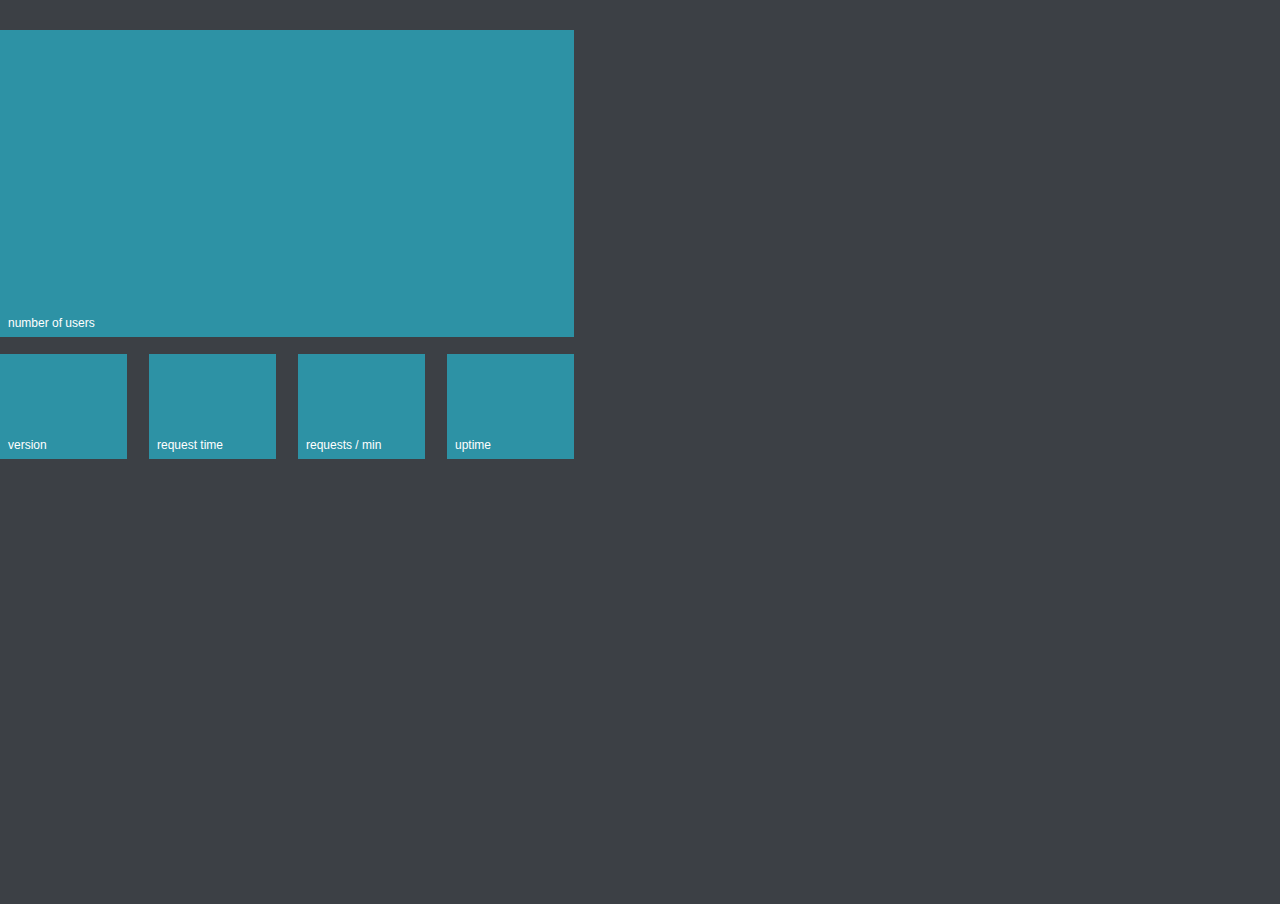
==== index.html @ 9ef3d4f1 "Start with the message widget." ====
<!DOCTYPE html>
<html>
<head>
    <title>Dashboard</title>

    <meta charset="utf-8">

    <link rel="icon" href="images/favicon/favicon.ico" type="image/x-icon">

    <link rel="stylesheet" type="text/css" href="style/lib/reset.css"/>
    <link rel="stylesheet" type="text/css" href="style/style.css"/>

    <script type="text/javascript" src="javascript/lib/jQuery.js"></script>
    <script type="text/javascript" src="javascript/lib/highcharts.js"></script>

    <script type="text/javascript" src="javascript/Dashboard.js"></script>
    <script type="text/javascript" src="javascript/overlay/OverlayView.js"></script>
    <script type="text/javascript" src="javascript/overlay/OverlayController.js"></script>
    <script type="text/javascript" src="javascript/widget/message/Message.js"></script>
    <script type="text/javascript" src="javascript/widget/message/MessageView.js"></script>
    <script type="text/javascript" src="javascript/widget/message/MessageModel.js"></script>
    <script type="text/javascript" src="javascript/widget/message/MessageController.js"></script>
    <script type="text/javascript" src="javascript/widget/projecthistory/ProjectHistoryView.js"></script>
    <script type="text/javascript" src="javascript/widget/projecthistory/ProjectHistoryController.js"></script>
    <script type="text/javascript" src="javascript/widget/projectinfo/CpuLoad.js"></script>
    <script type="text/javascript" src="javascript/widget/projectinfo/UserAmount.js"></script>
    <script type="text/javascript" src="javascript/widget/projectinfo/ProjectInfo.js"></script>
    <script type="text/javascript" src="javascript/widget/projectinfo/ProjectInfoModel.js"></script>
    <script type="text/javascript" src="javascript/widget/projectinfo/ProjectInfoView.js"></script>
    <script type="text/javascript" src="javascript/widget/projectinfo/ProjectInfoController.js"></script>
    <script type="text/javascript" src="javascript/DashboardView.js"></script>
    <script type="text/javascript" src="javascript/DashboardController.js"></script>
    <script type="text/javascript" src="javascript/createElement.js"></script>
    <script type="text/javascript" src="javascript/main.js"></script>
</head>
<body>
<article id="container">

</article>
</body>
</html>
---- style/style.css ----
body {
    background-color:#3c4045;
    font-family:'Open Sans', sans-serif;
    color:#FFFFFF;
}

.title {
    font-size:12px;
}

#overlay {
    opacity:0.75;
    background:#000000;
    width:100%;
    height:100%;
    z-index:10;
    top:0;
    left:0;
    position:fixed;
}

.container {
    width:609px;
    height:901px;
    display:inline-block;
}

#container {
    min-width:1827px;
    text-align:center;
}

.containerLeftSection {
    width:100%;
}

#containerLeftSectionTop {
    height:490px;
}

#containerLeftSectionBottom {
    height:411px;
}

.piArticle {
    float:left;
    background-color:#2d92a5;
    position:relative;
    width:127px;
    height:105px;
    margin-top:17px;
    margin-right:22px;
    text-align:center;
}

.piArticle:first-child {
    width:574px;
    height:307px;
    margin-top:30px;
    margin-right:0;
}

.piContentArticle {
    width:auto;
    height:40px;
    margin:0 auto 0 auto;
}

#piContentArticle0 {
    width:500px;
    height:225px;
    margin-top:35px;
}

#piContentArticle0 svg {
    margin-top:16px;
}

.piContent {
    font-size:28px;
}

.piContent p {
    display:block;
}

.piContent span {
    margin-top:2px;
    display:block;
    font-family:'Open Sans', sans-serif;
    font-size:10px;
    text-transform:uppercase;
}

.titleArticle {
    text-align:left;
    height:20px;
    width:100%;
    position:absolute;
    bottom:0;
}

.titleArticle p {
    margin-left:8px;
}

#containerOverlay {
    width:425px;
    height:425px;
    position:absolute;
    left:50%;
    top:50%;
    margin:-212px 0 0 -212px;
}

.phArticle {
    float:left;
    background-color:#2d92a5;
    position:relative;
    width:127px;
    height:103px;
    margin-top:17px;
    margin-right:22px;
    text-align:center;
}

.phArticle:first-child {
    width:425px;
    height:305px;
    margin:0;
}

.phArticle:last-child {
    margin:17px 0 0 0;
}

.phContentArticle {
    width:100px;
    height:60px;
    margin:15px auto 0 auto;
}

#phContentArticle0 {
    width:340px;
    height:180px;
}

.phContent {
    margin-top:6px;
}

#phContent3 {
    margin-top:11px;
}

rect {
    fill:none;
}

.highcharts-legend {
    visibility:hidden;
}

.highcharts-legend rect {
    visibility:hidden;
}

tspan {
    color:#ffffff;
}

tspan[x='490'] {
    visibility:hidden;
}

text {
    color:#FFFFFF;
}
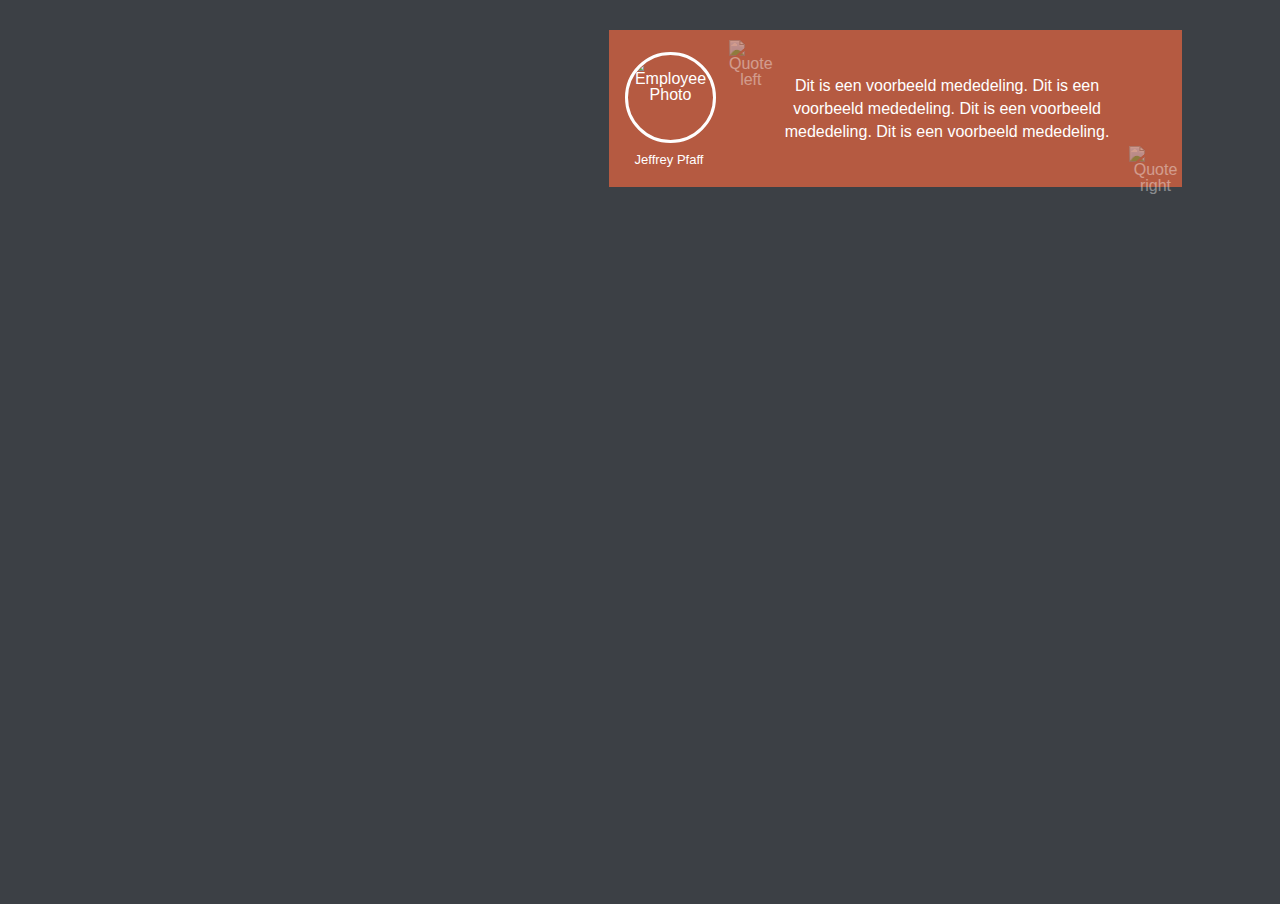
==== commit 0706abae: "Employees of Topicus Onderwijs are being shown in the REST service now. Commented it out though whil" ====
--- a/index.html
+++ b/index.html
@@ -16,6 +16,7 @@
     <script type="text/javascript" src="javascript/Dashboard.js"></script>
     <script type="text/javascript" src="javascript/overlay/OverlayView.js"></script>
     <script type="text/javascript" src="javascript/overlay/OverlayController.js"></script>
+    <script type="text/javascript" src="javascript/widget/message/Employee.js"></script>
     <script type="text/javascript" src="javascript/widget/message/Message.js"></script>
     <script type="text/javascript" src="javascript/widget/message/MessageView.js"></script>
     <script type="text/javascript" src="javascript/widget/message/MessageModel.js"></script>
--- a/style/style.css
+++ b/style/style.css
@@ -30,7 +30,7 @@
     text-align:center;
 }
 
-.containerLeftSection {
+.containerSection {
     width:100%;
 }
 
@@ -40,6 +40,20 @@
 
 #containerLeftSectionBottom {
     height:411px;
+}
+
+#containerMiddleSectionTop {
+    /*height:120px;*/
+}
+
+#containerMiddleSectionMiddle {
+    /*height:429px;*/
+}
+
+#containerMiddleSectionBottom {
+    /*margin-top:68px;*/
+    margin-top:30px;
+    height:157px;
 }
 
 .piArticle {
@@ -105,11 +119,17 @@
 }
 
 #containerOverlay {
-    width:425px;
-    height:425px;
+    width:auto;
+    height:auto;
     position:absolute;
     left:50%;
     top:50%;
+
+}
+
+#phArticle {
+    width:425px;
+    height:425px;
     margin:-212px 0 0 -212px;
 }
 
@@ -125,13 +145,17 @@
 }
 
 .phArticle:first-child {
-    width:425px;
+    width:100%;
     height:305px;
     margin:0;
 }
 
 .phArticle:last-child {
     margin:17px 0 0 0;
+}
+
+#phArticle1 {
+    clear:both;
 }
 
 .phContentArticle {
@@ -175,4 +199,114 @@
 
 text {
     color:#FFFFFF;
-}+}
+
+#messageSection {
+    height:100%;
+    width:573px;
+    background-color:#b55a41;
+}
+
+.messageArticle {
+    height:100%;
+    position:relative;
+    float:left;
+}
+
+#messageArticleLeft {
+    width:120px;
+    text-align: center;
+}
+
+#messageArticleLeftQuote {
+    width:36px;
+}
+
+#messageArticle {
+    width:364px;
+}
+
+#message {
+    position:absolute;
+    width:100%;
+    height:100%;
+    text-align:center;
+    line-height:23px;
+}
+
+#message p {
+    height:auto;
+    width:100%;
+    position:relative;
+    top:50%;
+}
+
+#messageArticleRight {
+    width:53px;
+}
+
+.messageArticleSplitted {
+    width:100%;
+}
+
+#messageArticlePhoto {
+    height:113px;
+    position: relative;
+}
+
+#messageArticlePhoto img {
+    width:85px;
+    height:85px;
+    border:3px solid #fefefe;
+    border-radius:50%;
+    -webkit-border-radius:50%;
+    -moz-border-radius:50%;
+    position: absolute;
+    bottom:0;
+    left:0;
+    margin-left:16px;
+}
+
+#messageArticleEmployee {
+    height:43px;
+    font-size:13px;
+    margin-top:10px;
+}
+
+#messageArticleTrash {
+    height:116px;
+}
+
+#messageTrashBin {
+    height:27px;
+    width:25px;
+    margin:6px 0 0 7px;
+    visibility:hidden;
+}
+
+#messageTrashBin:hover {
+    cursor:pointer;
+}
+
+#messageArticleRightQuote {
+    height:40px;
+}
+
+.messageQuote {
+    width:35px;
+    height:30px;
+    opacity:0.4;
+}
+
+#messageArticleLeftQuote {
+    margin-top:10px;
+}
+
+#messageOverlay {
+    background-color:#b55a41;
+    width:606px;
+    height:432px;
+    margin:-216px 0 0 -320px;
+}
+
+
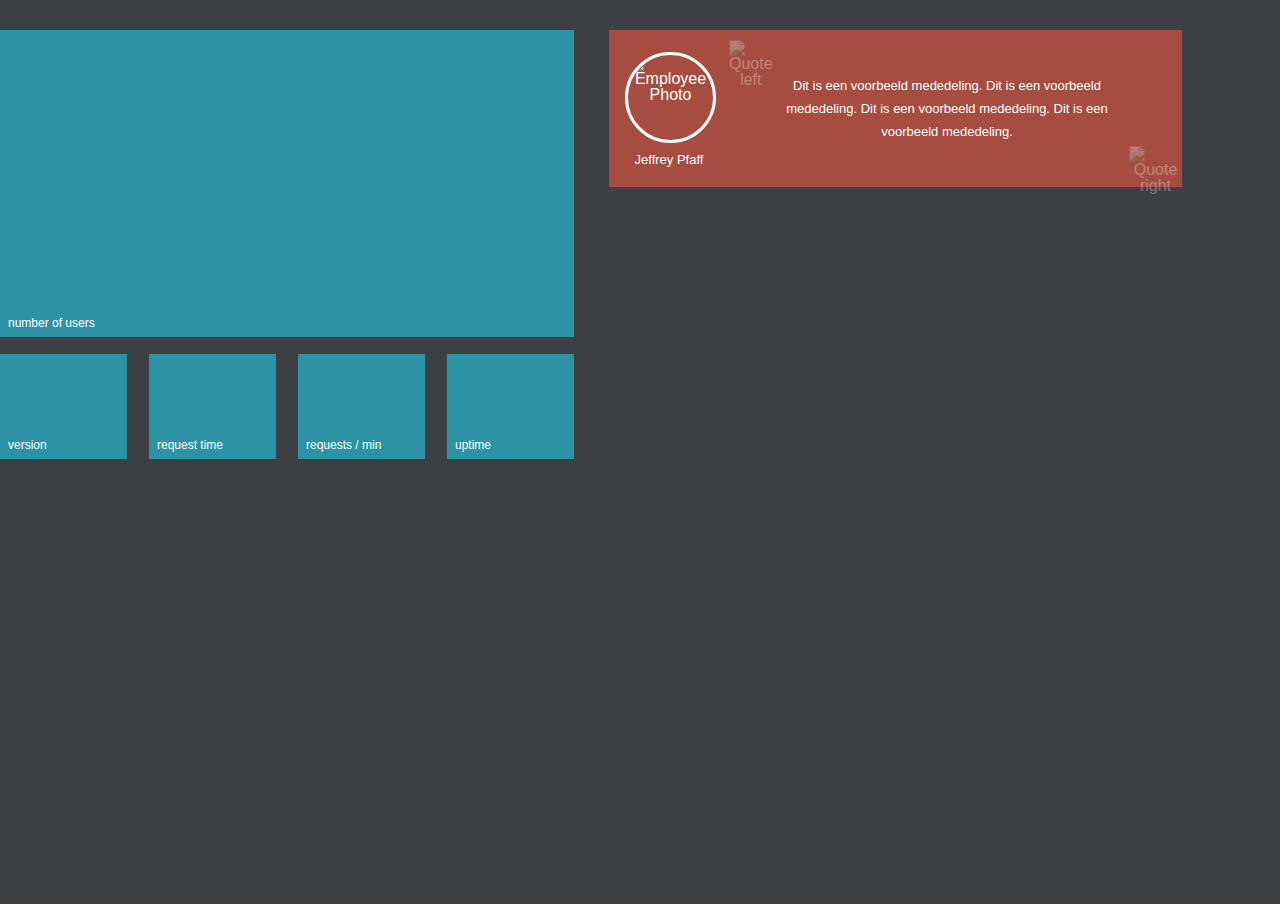
==== commit 66e970c9: "E-mail is being connected to the poster of the message now. Photo is being retrieved by this." ====
--- a/index.html
+++ b/index.html
@@ -35,8 +35,8 @@
     <script type="text/javascript" src="javascript/main.js"></script>
 </head>
 <body>
-<article id="container">
+<section id="container">
 
-</article>
+</section>
 </body>
 </html>--- a/style/style.css
+++ b/style/style.css
@@ -9,7 +9,7 @@
 }
 
 #overlay {
-    opacity:0.75;
+    opacity:0.98;
     background:#000000;
     width:100%;
     height:100%;
@@ -119,12 +119,9 @@
 }
 
 #containerOverlay {
-    width:auto;
-    height:auto;
-    position:absolute;
+    position:fixed;
     left:50%;
-    top:50%;
-
+    top:45%;
 }
 
 #phArticle {
@@ -201,10 +198,14 @@
     color:#FFFFFF;
 }
 
+#message {
+    font-size:13px;
+}
+
 #messageSection {
     height:100%;
     width:573px;
-    background-color:#b55a41;
+    background-color:#a64c40;
 }
 
 .messageArticle {
@@ -293,9 +294,9 @@
 }
 
 .messageQuote {
-    width:35px;
-    height:30px;
-    opacity:0.4;
+    width:28px;
+    height:25px;
+    opacity:0.3;
 }
 
 #messageArticleLeftQuote {
@@ -303,10 +304,96 @@
 }
 
 #messageOverlay {
-    background-color:#b55a41;
+    background-color:#a64c40;
     width:606px;
     height:432px;
     margin:-216px 0 0 -320px;
 }
 
-
+#messageOverlay select {
+    font-family:'Open Sans', sans-serif;
+    font-size:11px;
+    color:#393939;
+    border:0;
+    margin:5px 8px 0 0;
+    padding:7px 4px 7px 4px;
+
+}
+
+#messageOverlay textarea {
+    margin-top:5px;
+    padding-top:5px;
+    padding-left:5px;
+    font-family:'Open Sans', sans-serif;
+    color:#393939;
+    border:0;
+    resize:none;
+}
+
+#messageOverlay button {
+    height:37px;
+    width:115px;
+    font-family:'Open Sans', sans-serif;
+    color:#393939;
+    background-color:#FFFFFF;
+    opacity:0.6;
+    border:0;
+    float:right;
+}
+
+#messageOverlay button:hover {
+    background-color: #dddddd;
+    opacity:0.6;
+    cursor:pointer;
+}
+
+#messageOverlay select,textarea:focus {
+    outline: none !important;
+}
+
+.messagePostArticle {
+    padding-left:32px;
+    width:auto;
+    display:block;
+}
+
+#messagePostTitleArticle {
+    font-size:15px;
+    padding-top:35px;
+}
+
+#messagePostSelectNameArticle {
+    padding-top:20px;
+    margin-left:-1px;
+}
+
+#messagePostSelectNameArticle p {
+    margin-left:2px;
+}
+
+#messagePostSelectDateArticle {
+    padding-top:20px;
+}
+
+#messagePostCreateMessageArticle {
+    padding-top:20px;
+}
+
+#messagePostButtonArticle {
+    padding-top:20px;
+    padding-right:31px;
+}
+
+.messagePostFieldTitle {
+    font-size:12px;
+}
+
+.selectDateClass {
+    width:50%;
+    display:inline-block;
+}
+
+#createMessage {
+    width:94%;
+    height:108px;
+}
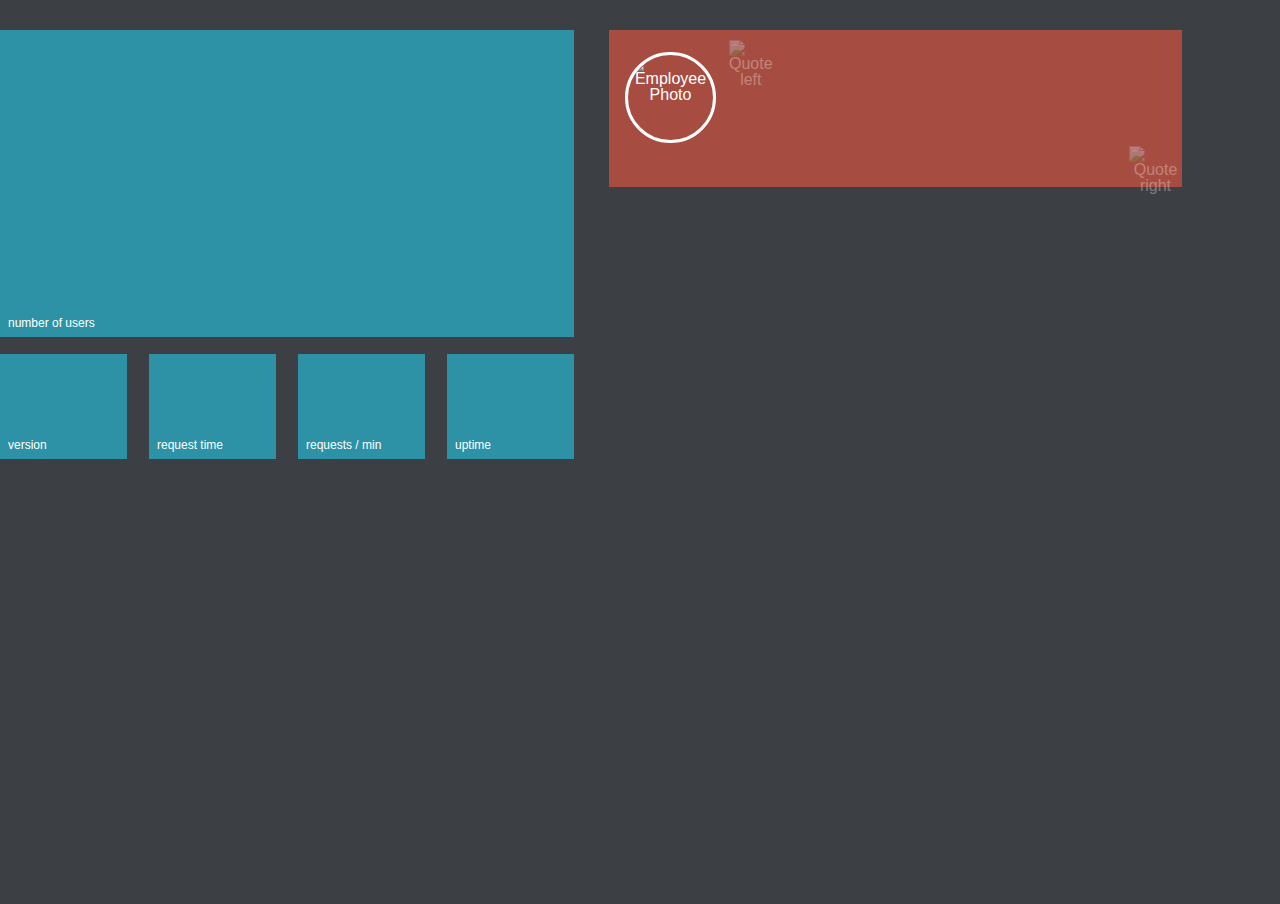
==== commit 4a06d848: "Start with the date time widget." ====
--- a/index.html
+++ b/index.html
@@ -16,6 +16,9 @@
     <script type="text/javascript" src="javascript/Dashboard.js"></script>
     <script type="text/javascript" src="javascript/overlay/OverlayView.js"></script>
     <script type="text/javascript" src="javascript/overlay/OverlayController.js"></script>
+    <script type="text/javascript" src="javascript/widget/datetime/DateTimeView.js"></script>
+    <script type="text/javascript" src="javascript/widget/datetime/DateTimeModel.js"></script>
+    <script type="text/javascript" src="javascript/widget/datetime/DateTimeController.js"></script>
     <script type="text/javascript" src="javascript/widget/message/Employee.js"></script>
     <script type="text/javascript" src="javascript/widget/message/Message.js"></script>
     <script type="text/javascript" src="javascript/widget/message/MessageView.js"></script>
--- a/style/style.css
+++ b/style/style.css
@@ -235,7 +235,7 @@
     line-height:23px;
 }
 
-#message p {
+#messageText {
     height:auto;
     width:100%;
     position:relative;
@@ -305,7 +305,7 @@
 
 #messageOverlay {
     background-color:#a64c40;
-    width:606px;
+    width:612px;
     height:432px;
     margin:-216px 0 0 -320px;
 }
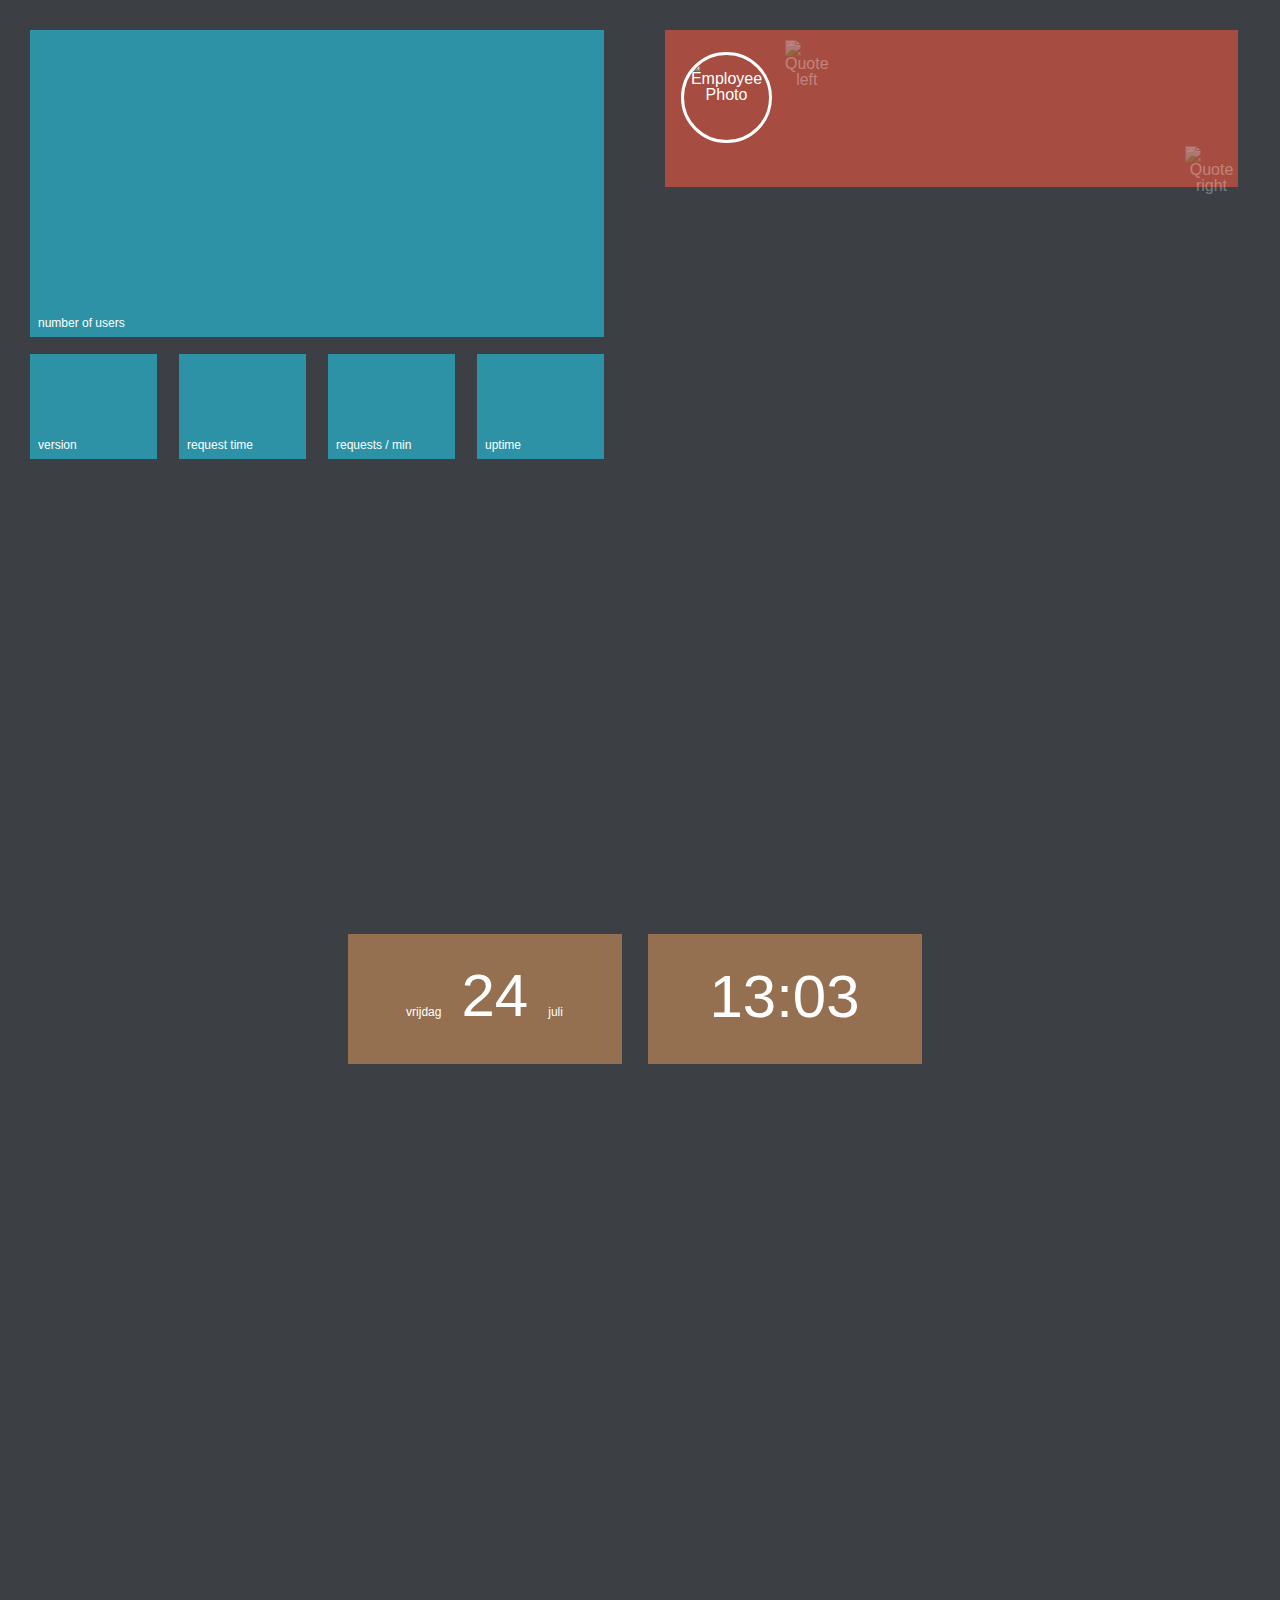
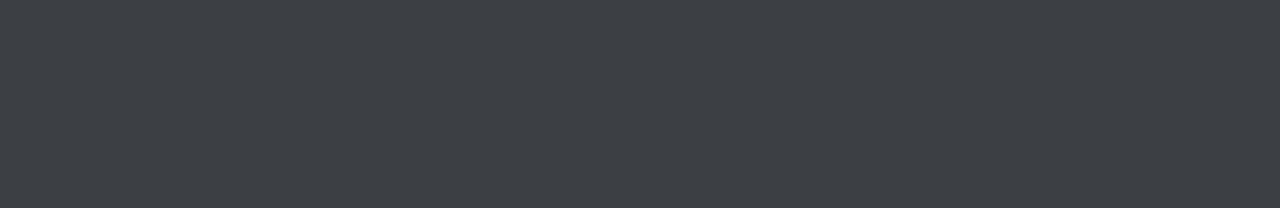
==== commit 39fcfe4b: "Commentary added to the DateTime widget, made the classes for the News widget." ====
--- a/index.html
+++ b/index.html
@@ -19,6 +19,10 @@
     <script type="text/javascript" src="javascript/widget/datetime/DateTimeView.js"></script>
     <script type="text/javascript" src="javascript/widget/datetime/DateTimeModel.js"></script>
     <script type="text/javascript" src="javascript/widget/datetime/DateTimeController.js"></script>
+    <script type="text/javascript" src="javascript/widget/news/News.js"></script>
+    <script type="text/javascript" src="javascript/widget/news/NewsView.js"></script>
+    <script type="text/javascript" src="javascript/widget/news/NewsModel.js"></script>
+    <script type="text/javascript" src="javascript/widget/news/NewsController.js"></script>
     <script type="text/javascript" src="javascript/widget/message/Employee.js"></script>
     <script type="text/javascript" src="javascript/widget/message/Message.js"></script>
     <script type="text/javascript" src="javascript/widget/message/MessageView.js"></script>
--- a/style/style.css
+++ b/style/style.css
@@ -2,6 +2,7 @@
     background-color:#3c4045;
     font-family:'Open Sans', sans-serif;
     color:#FFFFFF;
+    overflow:hidden;
 }
 
 .title {
@@ -20,13 +21,13 @@
 }
 
 .container {
-    width:609px;
+    width:610px;
     height:901px;
     display:inline-block;
+    margin-left:25px;
 }
 
 #container {
-    min-width:1827px;
     text-align:center;
 }
 
@@ -54,6 +55,19 @@
     /*margin-top:68px;*/
     margin-top:30px;
     height:157px;
+}
+
+#containerRightSectionTop {
+    margin-top:30px;
+    height:130px;
+}
+
+#containerRightSectionMiddle {
+    /*height:px;*/
+}
+
+#containerRightSectionBottom {
+    /*height:px;*/
 }
 
 .piArticle {
@@ -397,3 +411,40 @@
     width:94%;
     height:108px;
 }
+
+#datetimeSection {
+    height:100%;
+    width:574px;
+    font-size:12px;
+}
+
+#dateArticle {
+    width:274px;
+}
+
+#timeArticle {
+    width:274px;
+    margin-left:26px;
+}
+
+.datetimeArticle {
+    background-color:#946f50;
+    height:130px;
+    float:left;
+}
+
+.dateText {
+    display:inline-block;
+}
+
+#dateDayNumberText {
+    margin:32px 20px 0 20px;
+    font-size:60px;
+    font-family:"Open Sans Light", sans-serif;
+}
+
+#timeText {
+    margin:33px 0 0 0;
+    font-size:60px;
+    font-family:"Open Sans Light", sans-serif;
+}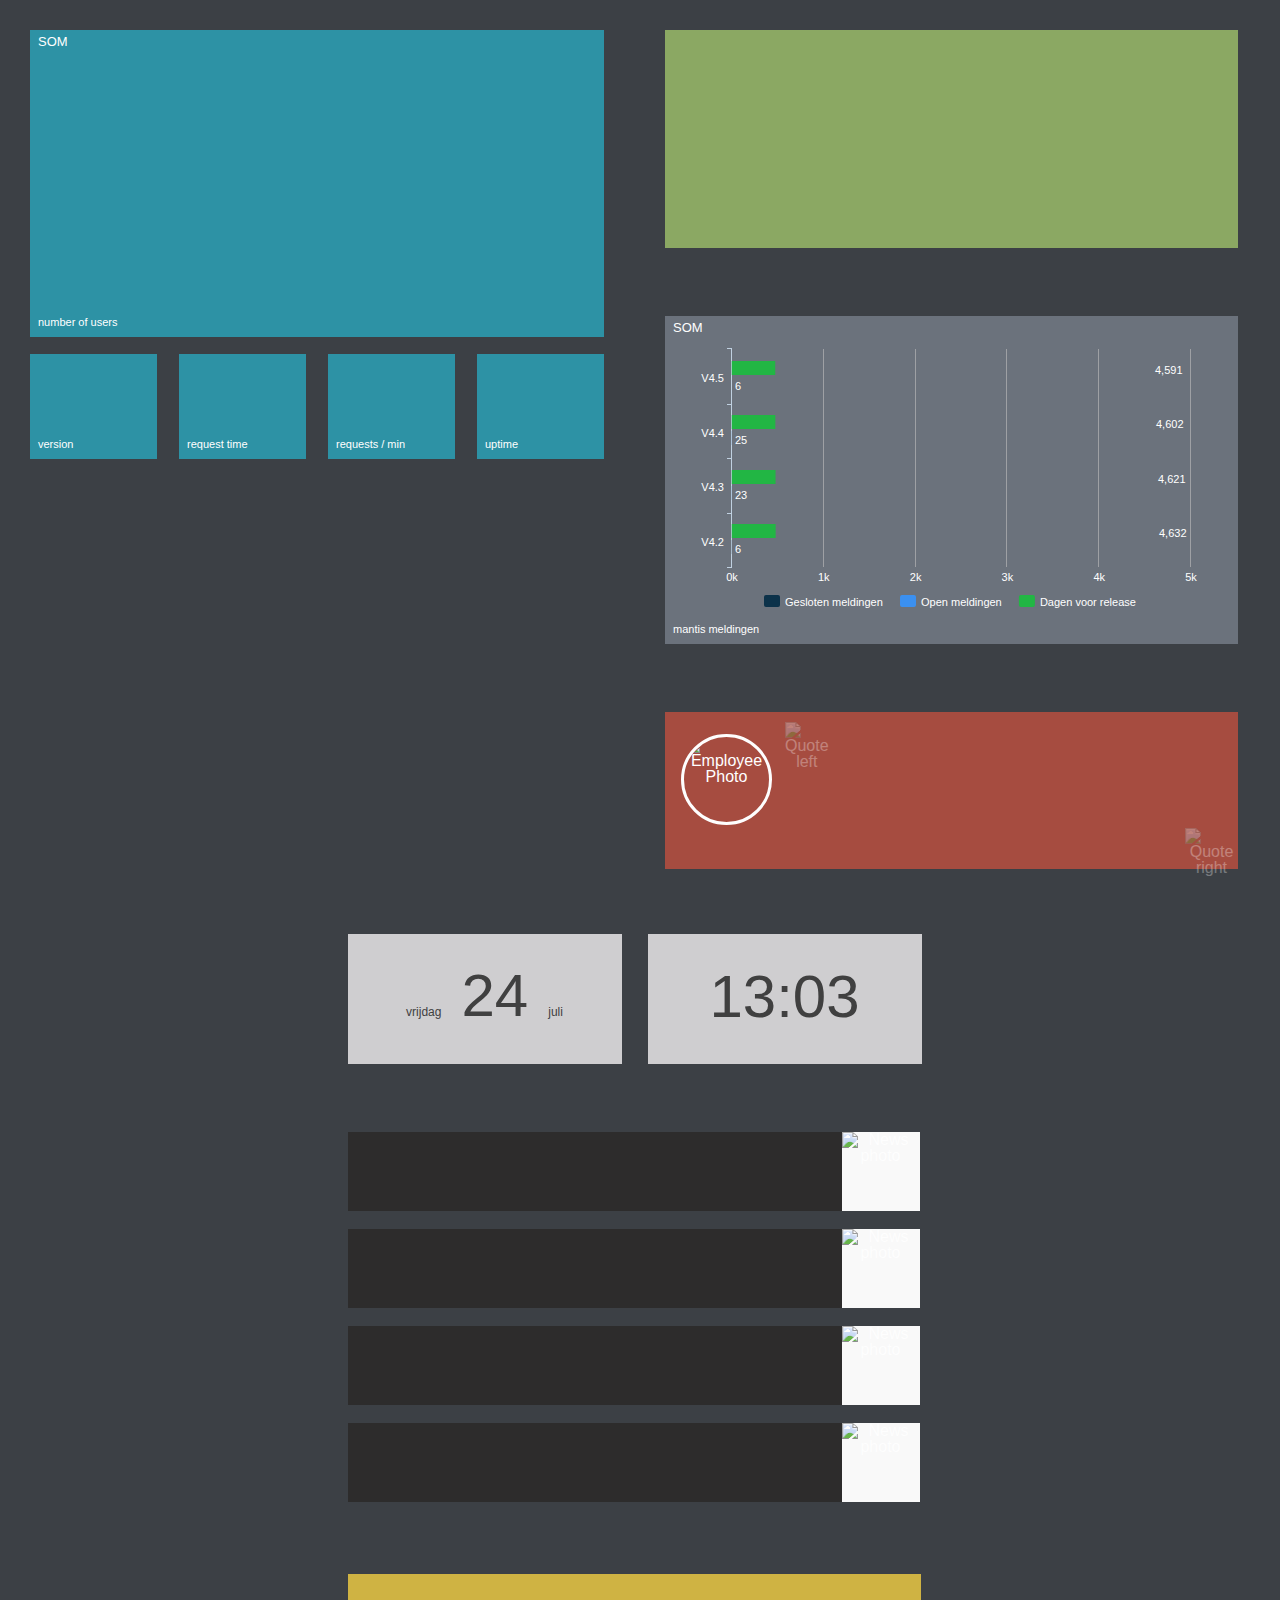
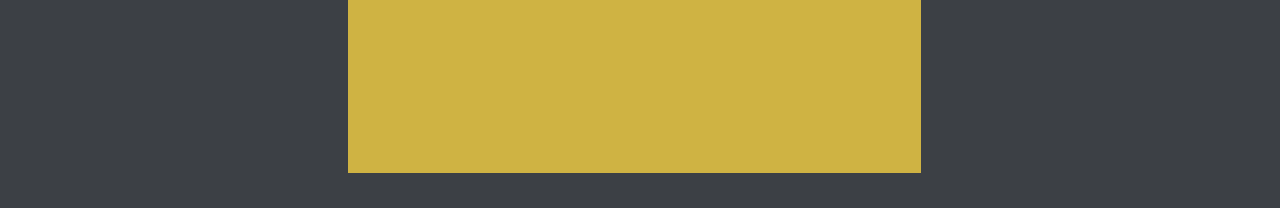
==== commit 3a8ebb09: "Made the start for the train and agenda widget." ====
--- a/index.html
+++ b/index.html
@@ -19,6 +19,18 @@
     <script type="text/javascript" src="javascript/widget/datetime/DateTimeView.js"></script>
     <script type="text/javascript" src="javascript/widget/datetime/DateTimeModel.js"></script>
     <script type="text/javascript" src="javascript/widget/datetime/DateTimeController.js"></script>
+    <script type="text/javascript" src="javascript/widget/train/Train.js"></script>
+    <script type="text/javascript" src="javascript/widget/train/TrainView.js"></script>
+    <script type="text/javascript" src="javascript/widget/train/TrainModel.js"></script>
+    <script type="text/javascript" src="javascript/widget/train/TrainController.js"></script>
+    <script type="text/javascript" src="javascript/widget/agenda/Agenda.js"></script>
+    <script type="text/javascript" src="javascript/widget/agenda/AgendaView.js"></script>
+    <script type="text/javascript" src="javascript/widget/agenda/AgendaModel.js"></script>
+    <script type="text/javascript" src="javascript/widget/agenda/AgendaController.js"></script>
+    <script type="text/javascript" src="javascript/widget/mantisstats/MantisStats.js"></script>
+    <script type="text/javascript" src="javascript/widget/mantisstats/MantisStatsView.js"></script>
+    <script type="text/javascript" src="javascript/widget/mantisstats/MantisStatsModel.js"></script>
+    <script type="text/javascript" src="javascript/widget/mantisstats/MantisStatsController.js"></script>
     <script type="text/javascript" src="javascript/widget/news/News.js"></script>
     <script type="text/javascript" src="javascript/widget/news/NewsView.js"></script>
     <script type="text/javascript" src="javascript/widget/news/NewsModel.js"></script>
--- a/style/style.css
+++ b/style/style.css
@@ -6,7 +6,13 @@
 }
 
 .title {
-    font-size:12px;
+    font-size:11px;
+}
+
+.widgetTitle {
+    font-size:13px;
+    margin-left:8px;
+    margin-top:5px;
 }
 
 #overlay {
@@ -44,16 +50,17 @@
 }
 
 #containerMiddleSectionTop {
-    /*height:120px;*/
+    margin-top:30px;
+    height:218px;
 }
 
 #containerMiddleSectionMiddle {
-    /*height:429px;*/
+    margin-top:68px;
+    height:328px;
 }
 
 #containerMiddleSectionBottom {
-    /*margin-top:68px;*/
-    margin-top:30px;
+    margin-top:68px;
     height:157px;
 }
 
@@ -63,11 +70,13 @@
 }
 
 #containerRightSectionMiddle {
-    /*height:px;*/
+    margin-top:68px;
+    height:374px;
 }
 
 #containerRightSectionBottom {
-    /*height:px;*/
+    margin-top:68px;
+    height:199px;
 }
 
 .piArticle {
@@ -94,14 +103,23 @@
     margin:0 auto 0 auto;
 }
 
+#piWidgetTitleArticle {
+    width:100%;
+    height:25px;
+}
+
 #piContentArticle0 {
     width:500px;
-    height:225px;
-    margin-top:35px;
+    height:240px;
 }
 
 #piContentArticle0 svg {
-    margin-top:16px;
+    margin-top:11px;
+    margin-left:-10px;
+}
+
+#piWidgetTitleArticle {
+    text-align:left;
 }
 
 .piContent {
@@ -188,28 +206,12 @@
     margin-top:11px;
 }
 
-rect {
-    fill:none;
-}
-
-.highcharts-legend {
-    visibility:hidden;
-}
-
-.highcharts-legend rect {
-    visibility:hidden;
-}
-
 tspan {
-    color:#ffffff;
-}
-
-tspan[x='490'] {
-    visibility:hidden;
-}
-
-text {
     color:#FFFFFF;
+}
+
+.highcharts-tooltip rect {
+    fill: #efefef;
 }
 
 #message {
@@ -362,7 +364,7 @@
 }
 
 #messageOverlay select,textarea:focus {
-    outline: none !important;
+    outline:none !important;
 }
 
 .messagePostArticle {
@@ -428,9 +430,10 @@
 }
 
 .datetimeArticle {
-    background-color:#946f50;
+    background-color:#cfced0;
     height:130px;
     float:left;
+    color:#404040;
 }
 
 .dateText {
@@ -447,4 +450,114 @@
     margin:33px 0 0 0;
     font-size:60px;
     font-family:"Open Sans Light", sans-serif;
-}+}
+
+#mantisStatsSection {
+    height:328px;
+    width:573px;
+    position:absolute;
+    font-size:12px;
+    background-color:#6b727c;
+    text-align:left;
+}
+
+#contentMantisStatsArticle {
+    height:290px;
+    width:573px;
+}
+
+#titleMantisStatsArticle {
+    height:20px;
+    width:573px;
+}
+
+#titleMantisStats {
+    margin-left:8px;
+}
+
+#mantisStatsChart {
+    width:510px;
+    height:280px;
+}
+
+#mantisStatsChart .highcharts-container {
+    overflow:visible !important;
+}
+
+#mantisStatsChart .highcharts-grid {
+    opacity:0.6;
+}
+
+#contentMantisStatsArticle svg {
+    margin:5px 0 0 26px;
+}
+
+#newsSection {
+    height:100%;
+    width:572px;
+}
+
+.newsArticle {
+    margin-top:18px;
+    height:79px;
+    width:572px;
+    background-color:#2d2c2c;
+}
+
+.newsArticle:first-child {
+    margin-top:0;
+}
+
+.newsArticle:hover {
+    cursor:pointer;
+}
+
+.articleInNewsArticle {
+    float:left;
+    height:100%;
+}
+
+.newsContentArticle {
+    width:494px;
+}
+
+.newsPhotoArticle {
+    width:78px;
+    background-color: #f9f9f9;
+}
+
+.newsContentArticleTitle {
+    height:18px;
+    width:100%;
+    text-align:left;
+    margin-left:8px;
+}
+
+.newsContentArticleContent {
+    height:61px;
+    width:100%;
+}
+
+.newsContent {
+    font-size:14px;
+    font-family:"Open Sans Light", sans-serif;
+    line-height:75px;
+}
+
+.newsPhoto {
+    width:100%;
+    height:100%;
+    opacity:0.9;
+}
+
+#agendaSection {
+    height:100%;
+    width:573px;
+    background-color:#8ba863;
+}
+
+#trainSection {
+    height:100%;
+    width:573px;
+    background-color:#cfb343;
+}
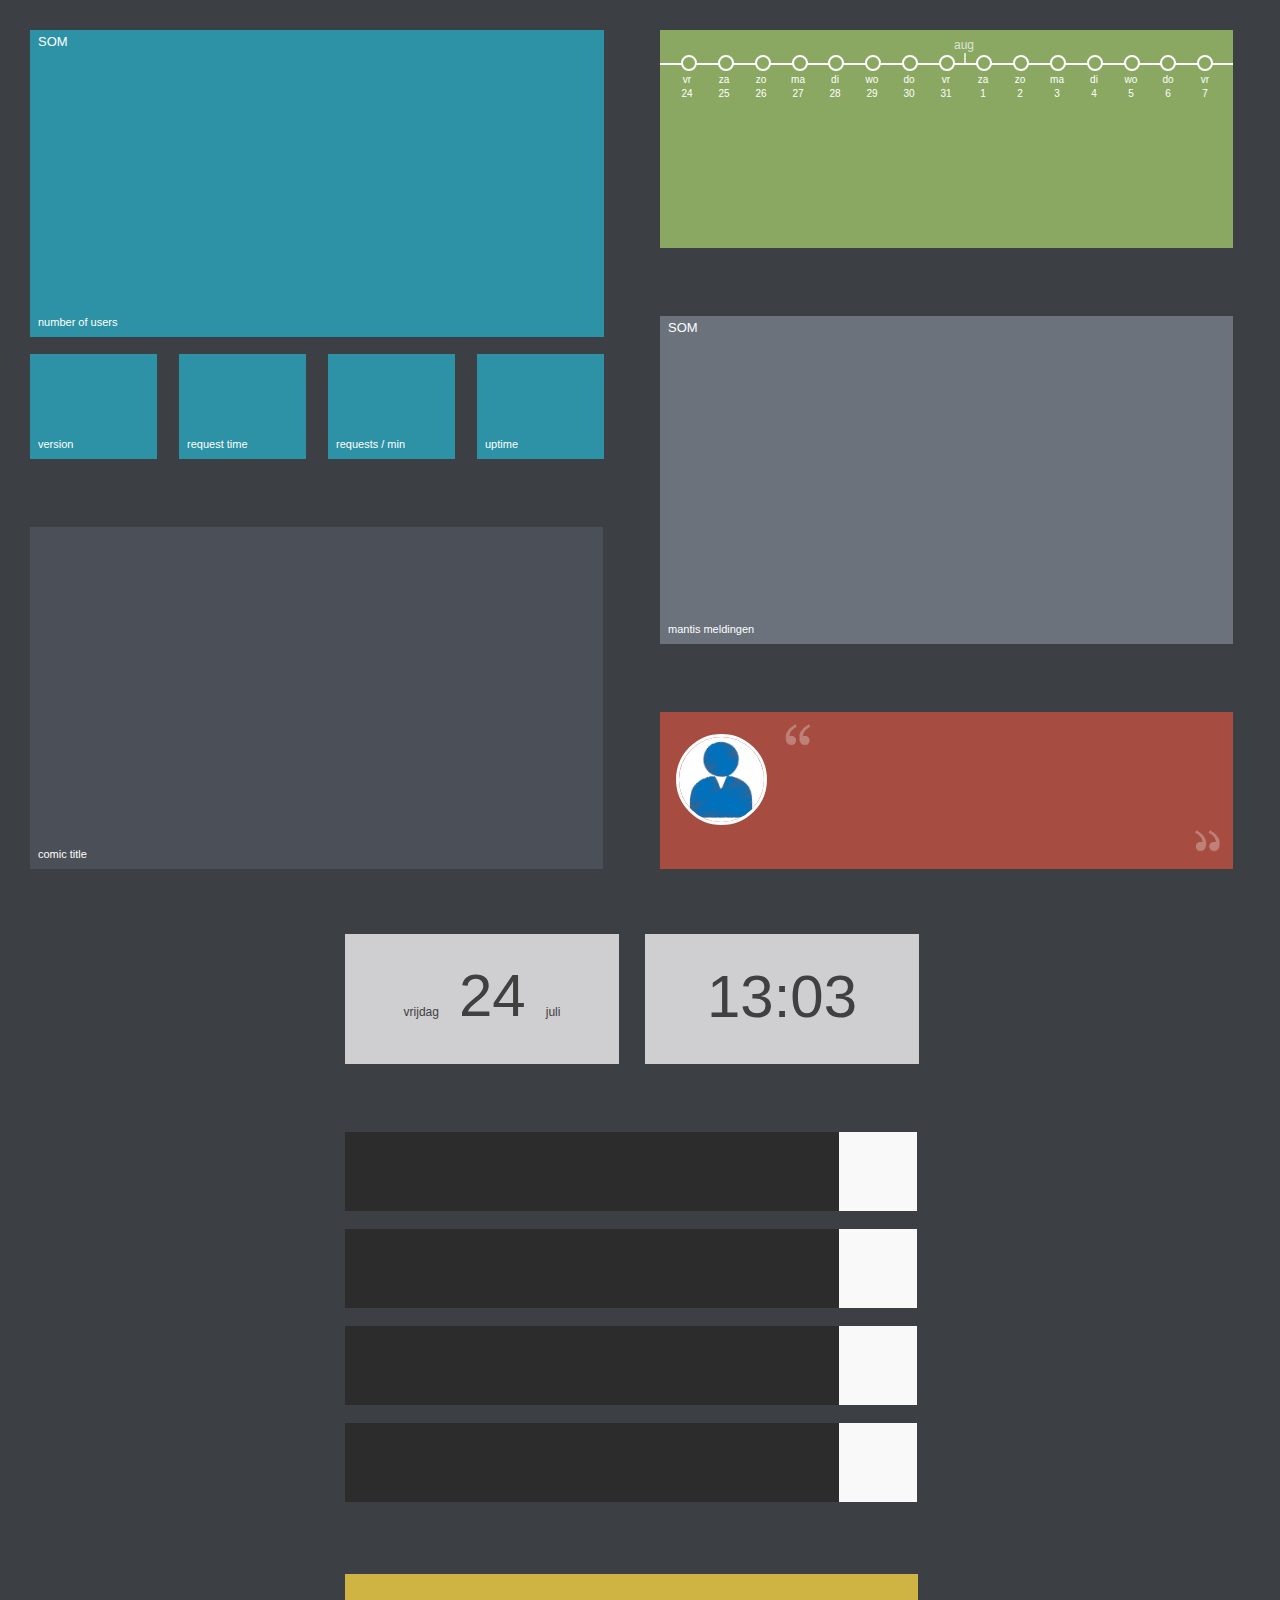
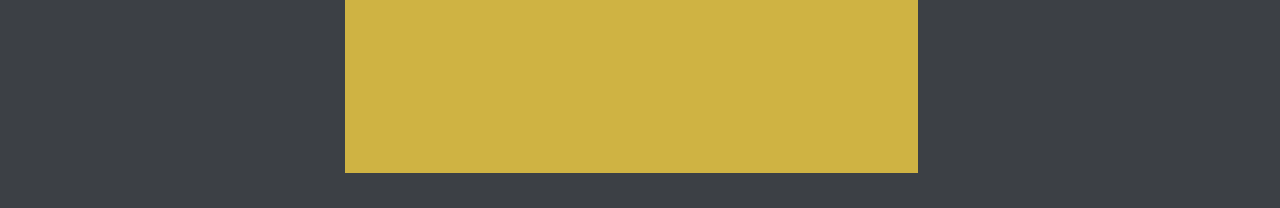
==== commit b6f73a70: "Start made with the Comic Widget. Small CSS bug fixed in piWidget." ====
--- a/index.html
+++ b/index.html
@@ -19,6 +19,10 @@
     <script type="text/javascript" src="javascript/widget/datetime/DateTimeView.js"></script>
     <script type="text/javascript" src="javascript/widget/datetime/DateTimeModel.js"></script>
     <script type="text/javascript" src="javascript/widget/datetime/DateTimeController.js"></script>
+    <script type="text/javascript" src="javascript/widget/comic/Comic.js"></script>
+    <script type="text/javascript" src="javascript/widget/comic/ComicView.js"></script>
+    <script type="text/javascript" src="javascript/widget/comic/ComicModel.js"></script>
+    <script type="text/javascript" src="javascript/widget/comic/ComicController.js"></script>
     <script type="text/javascript" src="javascript/widget/train/Train.js"></script>
     <script type="text/javascript" src="javascript/widget/train/TrainView.js"></script>
     <script type="text/javascript" src="javascript/widget/train/TrainModel.js"></script>
--- a/style/style.css
+++ b/style/style.css
@@ -2,7 +2,6 @@
     background-color:#3c4045;
     font-family:'Open Sans', sans-serif;
     color:#FFFFFF;
-    overflow:hidden;
 }
 
 .title {
@@ -30,7 +29,7 @@
     width:610px;
     height:901px;
     display:inline-block;
-    margin-left:25px;
+    margin-left:20px;
 }
 
 #container {
@@ -42,11 +41,15 @@
 }
 
 #containerLeftSectionTop {
-    height:490px;
+    /*height:490px;*/
+    /*height:455px;*/
+    height:429px;
+    margin-top:30px;
 }
 
 #containerLeftSectionBottom {
-    height:411px;
+    height:342px;
+    margin-top:68px;
 }
 
 #containerMiddleSectionTop {
@@ -77,6 +80,11 @@
 #containerRightSectionBottom {
     margin-top:68px;
     height:199px;
+}
+
+#projectInfoSection {
+    height:100%;
+    width:574px;
 }
 
 .piArticle {
@@ -93,7 +101,11 @@
 .piArticle:first-child {
     width:574px;
     height:307px;
-    margin-top:30px;
+    margin-top:0;
+    margin-right:0;
+}
+
+.piArticle:nth-of-type(5) {
     margin-right:0;
 }
 
@@ -210,12 +222,8 @@
     color:#FFFFFF;
 }
 
-.highcharts-tooltip rect {
-    fill: #efefef;
-}
-
 #message {
-    font-size:13px;
+    font-size:15px;
 }
 
 #messageSection {
@@ -550,14 +558,158 @@
     opacity:0.9;
 }
 
+#trainSection {
+    height:100%;
+    width:573px;
+    background-color:#cfb343;
+}
+
 #agendaSection {
     height:100%;
     width:573px;
     background-color:#8ba863;
 }
 
-#trainSection {
-    height:100%;
+#agendaArticleTop {
+    width:100%;
+    height:62px;
+    padding-top:25px;
+}
+
+#agendaArticleBottom {
+    width:100%;
+    height:77px;
+    margin-top:10px;
+    text-align:left;
+}
+
+.agendaArticleBottom {
+    float:left;
+}
+
+#agendaDateArticle {
+    width:77px;
+    height:77px;
+    margin-left:45px;
+}
+
+#agendaItemArticle {
+    width:372px;
+    height:48px;
+    margin-left:69px;
+    overflow:hidden;
+}
+
+#timeLineHr {
+    height:2px;
     width:573px;
-    background-color:#cfb343;
-}
+    border:0;
+    background-color:#FFFFFF;
+    position:absolute;
+}
+
+#monthVr {
+    height:12px;
+    width:2px;
+    background-color:#FFFFFF;
+    position:absolute;
+    margin-top:-2px;
+    border:0;
+    opacity:0.7;
+}
+
+.agendaDot {
+    float:left;
+    height:12px;
+    width:12px;
+    border:2px solid #FFFFFF;
+    border-radius:50%;
+    -webkit-border-radius:50%;
+    -moz-border-radius:50%;
+    margin-left:20.9px;
+    position:relative;
+}
+
+.agendaDotEmpty {
+    background-color:#8ba863;
+}
+
+.agendaDotEvent {
+    background-color:#FFFFFF;
+}
+
+.agendaDotFocus {
+    box-shadow: 0 0 0 1px #8ba863,
+                0 0 0 3px #FFFFFF,
+                0 0 0 4px #8ba863,
+                0 0 0 6px #FFFFFF;
+}
+
+.agendaDotText {
+    font-size:10px;
+    position:relative;
+    float:left;
+    margin:2px 0 0 23px;
+    width:14px;
+    line-height:14px;
+}
+
+.agendaDotText:nth-of-type(1) {
+    margin:2px 0 0 20px;
+}
+
+#agendaDotMonth {
+    font-size:12px;
+    position:absolute;
+    margin-top:-16px;
+    width:14px;
+    opacity:0.7;
+}
+
+#agendaDateArticleDate {
+    font-size:70px;
+    font-family:"Open Sans Light", sans-serif;
+    text-align:center;
+}
+
+#agendaDateArticleMonth {
+    text-align:center;
+    font-size:12px;
+    width:100%;
+    margin-top:4px;
+}
+
+#agendaItemArticle {
+    font-size:13px;
+    margin-top:11px;
+}
+
+#agendaItemArticleContent {
+    font-size:18px;
+    margin-top:14px;
+}
+
+#comicSection {
+    height:342px;
+    width:573px;
+    background-color:#4a4f58;
+    position:absolute;
+}
+
+#comicContentArticle {
+    height:310px;
+    width:100%;
+}
+
+#comicArticle {
+    width:100%;
+    height:300px;
+    margin-top:12px;
+}
+
+#comicTitleArticle {
+    height:16px;
+    width:100%;
+    text-align:left;
+    margin-left:8px;
+}